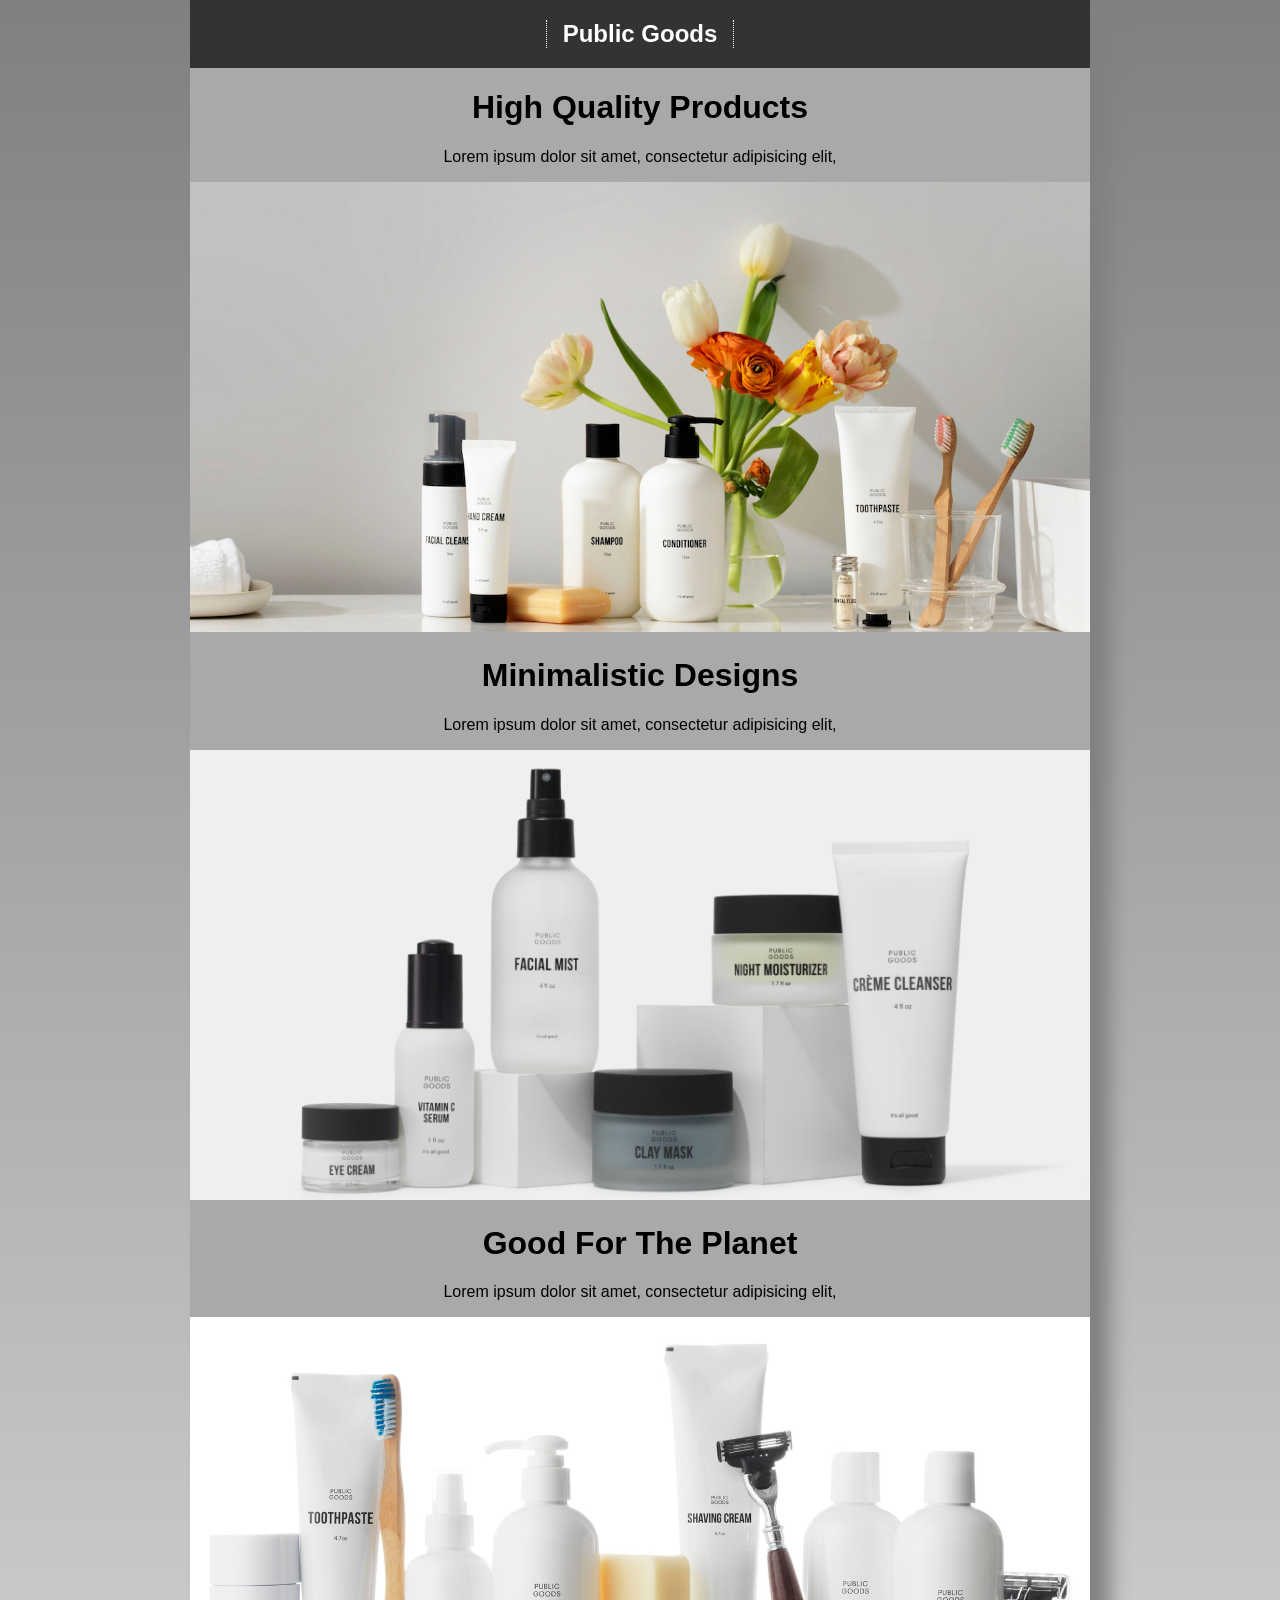
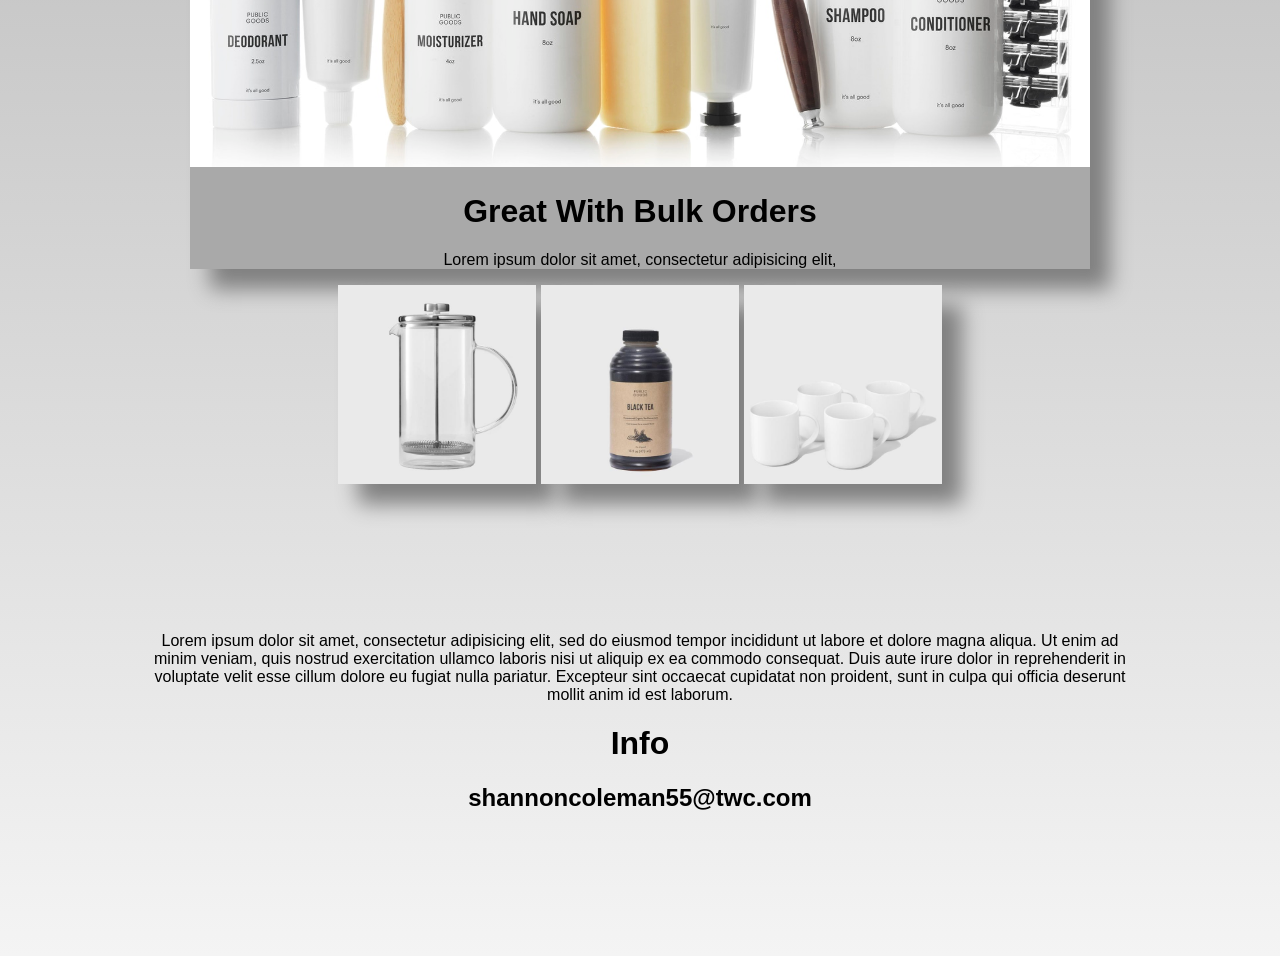
==== index.html @ bb03ae3a "Rename starter.html to index.html" ====
<!DOCTYPE html>
<html lang="en" dir="ltr">

<head>
  <meta charset="utf-8">
  <meta name="viewport" content="width=device-width, initial-scale=1.0, shrink-to-fit=no">
  <link rel="stylesheet" href="css/back.css">
  <title>this is a text</title>
</head>

<body>

  <div class="container">
    <div class="">
      <style media="screen">

      </style>
    </div>

    <div class="header">
      <h2>Public Goods</h2>
    </div>

    <div class="">
      <h1>High Quality Products</h1>
      <p>Lorem ipsum dolor sit amet, consectetur adipisicing elit, </p>
    </div>

    <div class="item1">
      <a href="https://www.publicgoods.com/collections/dental-care">
        <img src="item7.jpg" alt="" class="pic_group_1"></a>

    </div>

    <div class="cap">
      <h1>Minimalistic Designs</h1>
      <p>Lorem ipsum dolor sit amet, consectetur adipisicing elit, </p>
    </div>

    <div class="item1">
      <a href="https://www.publicgoods.com/collections/skin-care">
        <img src="pic.jpg" alt="" class="pic_group_1"></a>

    </div>

    <div class="cap">
      <h1>Good For The Planet</h1>
      <p>Lorem ipsum dolor sit amet, consectetur adipisicing elit, </p>
    </div>

    <div class="item1">
      <a href="https://www.publicgoods.com/collections/personal-care">
        <img src="item3.jpg" alt="" class="pic_group_1"></a>

    </div>
    <h1>Great With Bulk Orders</h1>
    <p>Lorem ipsum dolor sit amet, consectetur adipisicing elit, </p>
  </div>

  <a href="https://www.publicgoods.com/products/french-press">
    <img src="press.jpg" alt="" class="press"></a>
  <a href="https://www.publicgoods.com/products/organic-black-tea-concentrate">
    <img src="tea.jpg" alt="" class="tea"></a>
  <a href="https://www.publicgoods.com/products/15-5-oz-ceramic-mugs-set-of-4">
    <img src="mug.jpg" alt="" class="mug"></a>

</body>

<footer>
  <summary>
    <p>Lorem ipsum dolor sit amet, consectetur adipisicing elit, sed do eiusmod tempor incididunt ut labore et dolore magna aliqua. Ut enim ad minim veniam, quis nostrud exercitation ullamco laboris nisi ut aliquip ex ea commodo consequat. Duis aute
      irure dolor in reprehenderit in voluptate velit esse cillum dolore eu fugiat nulla pariatur. Excepteur sint occaecat cupidatat non proident, sunt in culpa qui officia deserunt mollit anim id est laborum.</p>

    <h1>Info </h1>
    <h2>shannoncoleman55@twc.com</h2>

  </summary>
</footer>

</html>
---- css/back.css ----
body {
  text-align: center;
  background-color: lightgrey;
  font-family: 'Ubuntu', sans-serif;
  margin: 0;
  background-image: linear-gradient(to bottom, grey, #F4F4F4);
}

.header {
  text-align: center;
  background: #333;
  color: #fff;
  width: 100%;
}

.header h2 {
  border-left: dotted 1px;
  border-right: dotted 1px;
  display: inline-block;
  padding-right: 1rem;
  padding-left: 1rem;
}

/* BUlk div that holds the majority of the body */
.container {
  max-width: 900px;
  display: block;
  margin: auto;
  background-color: darkgrey;
  box-shadow: 20px 20px 20px grey;
}
/* showing a group of products and the style of them */
.pic_group_1 {
  background-size: 100% 100%;
  object-fit: cover;
  width: 100%;
  height: 50vh;
  opacity: 1;
}

.pic_group_1:hover {
  transition: all 650ms;
  opacity: 0.5;
  border-radius: 40px;
  transform: translateY(-8px);
}
/* This  will probably be changed later */
@media only screen and (max-width: 1000px) {
  .container {
    background-color: #5D8AA8;
  }
}
/* these  are the 3 interactive links */
.press {
  width: 15.5%;
  height: auto;
  box-shadow: 20px 20px 20px grey;
}

.press:hover {
  transition: 650ms;
  transition: width 2s, opacity .5;
  opacity: 0.5;
  border-radius: 40px;
  transform: translateY(-10px);
  width: 18%;
}

.tea {
  width: 15.5%;
  height: auto;
  box-shadow: 20px 20px 20px grey;
}

.tea:hover {
  transition: 650ms ease-in-out;
  transition: width 2s, opacity .5;
  opacity: 0.5;
  border-radius: 40px;
  transform: translateY(-10px);
  width: 18%;
}

.mug {
  width: 15.5%;
  height: auto;
  box-shadow: 20px 20px 20px grey;
}

.mug:hover {
  transition: 650ms ease-out;
  opacity: 0.5;
  transition: width 2s, opacity .5;
  border-radius: 40px;
  transform: translateY(-10px);
  width: 18%;
}

footer {
  margin: 9rem;
}
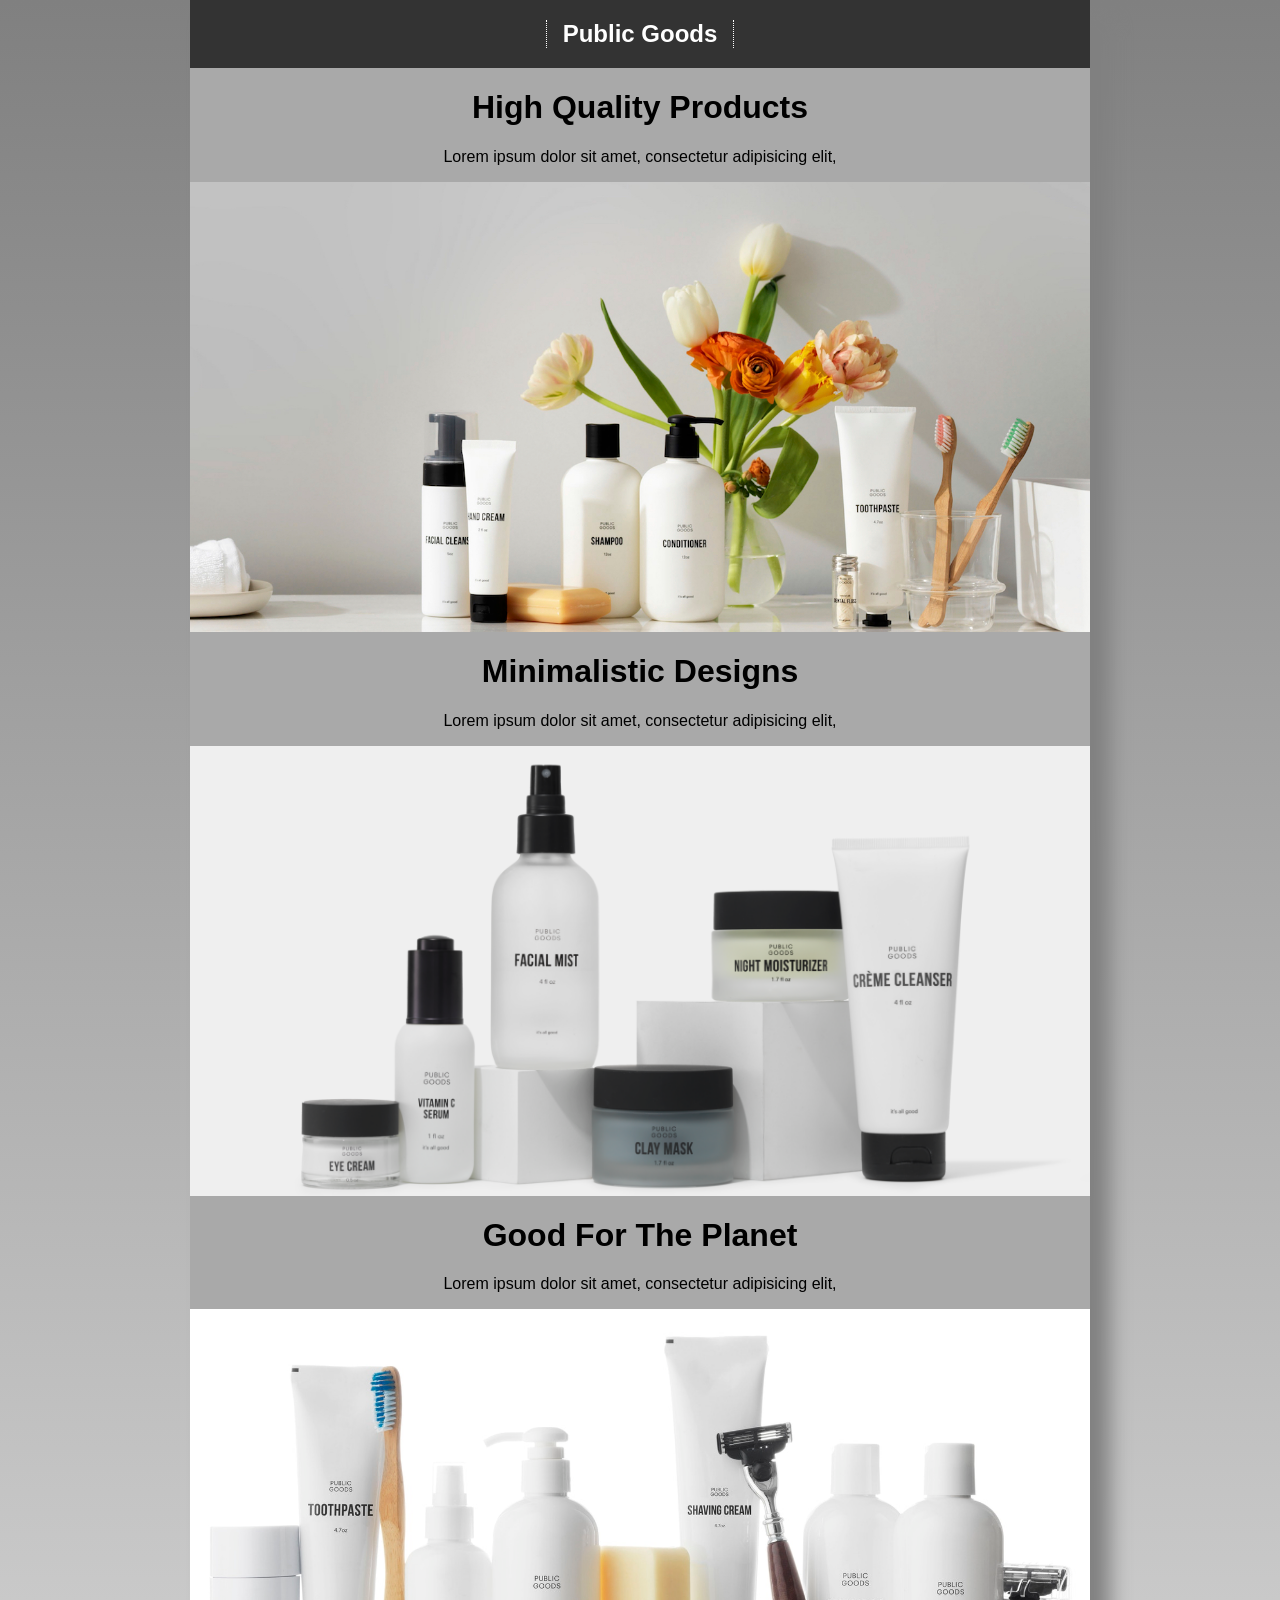
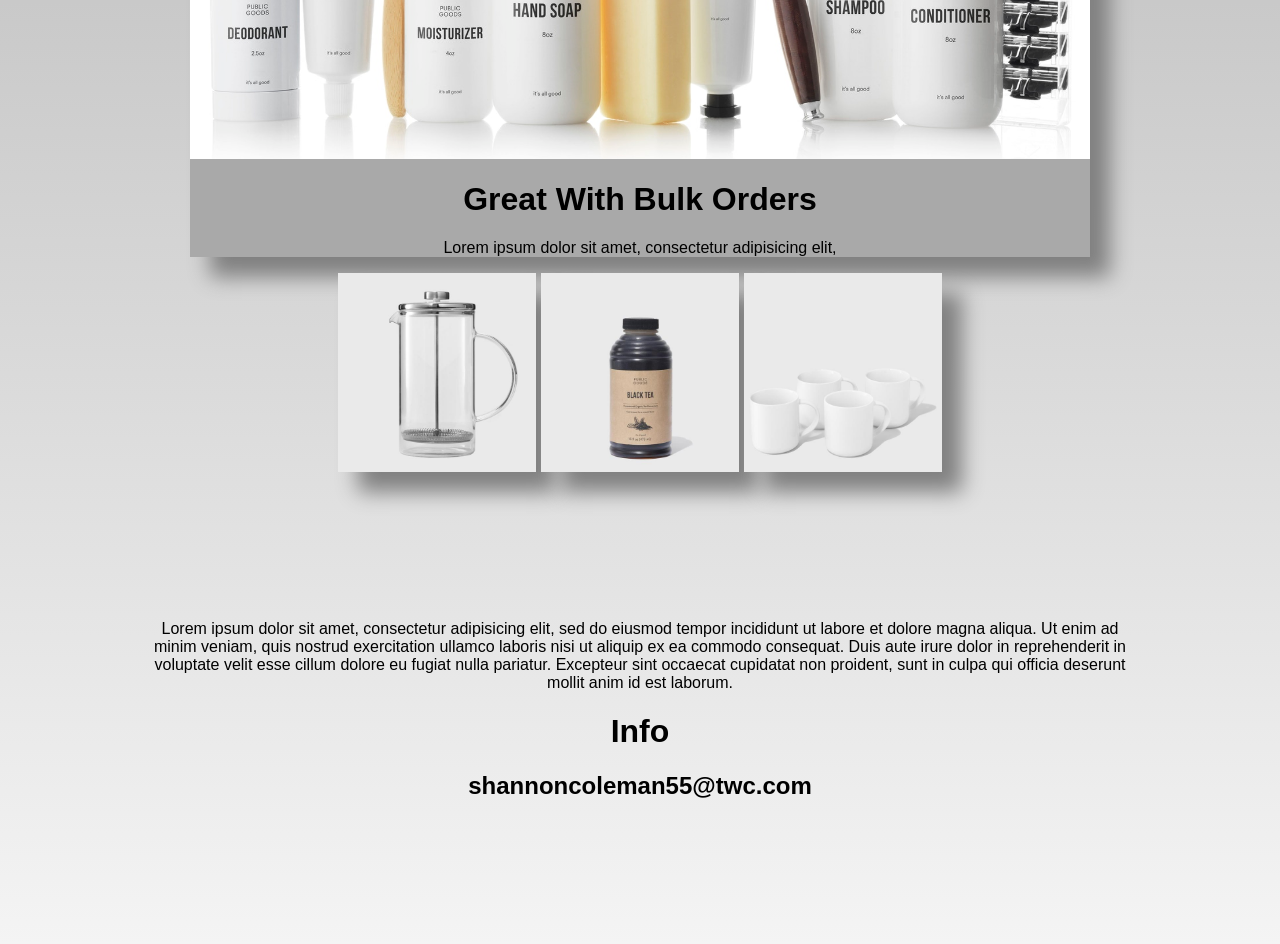
==== commit 39f78f8d: "index.html" ====
--- a/index.html
+++ b/index.html
@@ -1,4 +1,3 @@
-<!DOCTYPE html>
 <html lang="en" dir="ltr">
 
 <head>
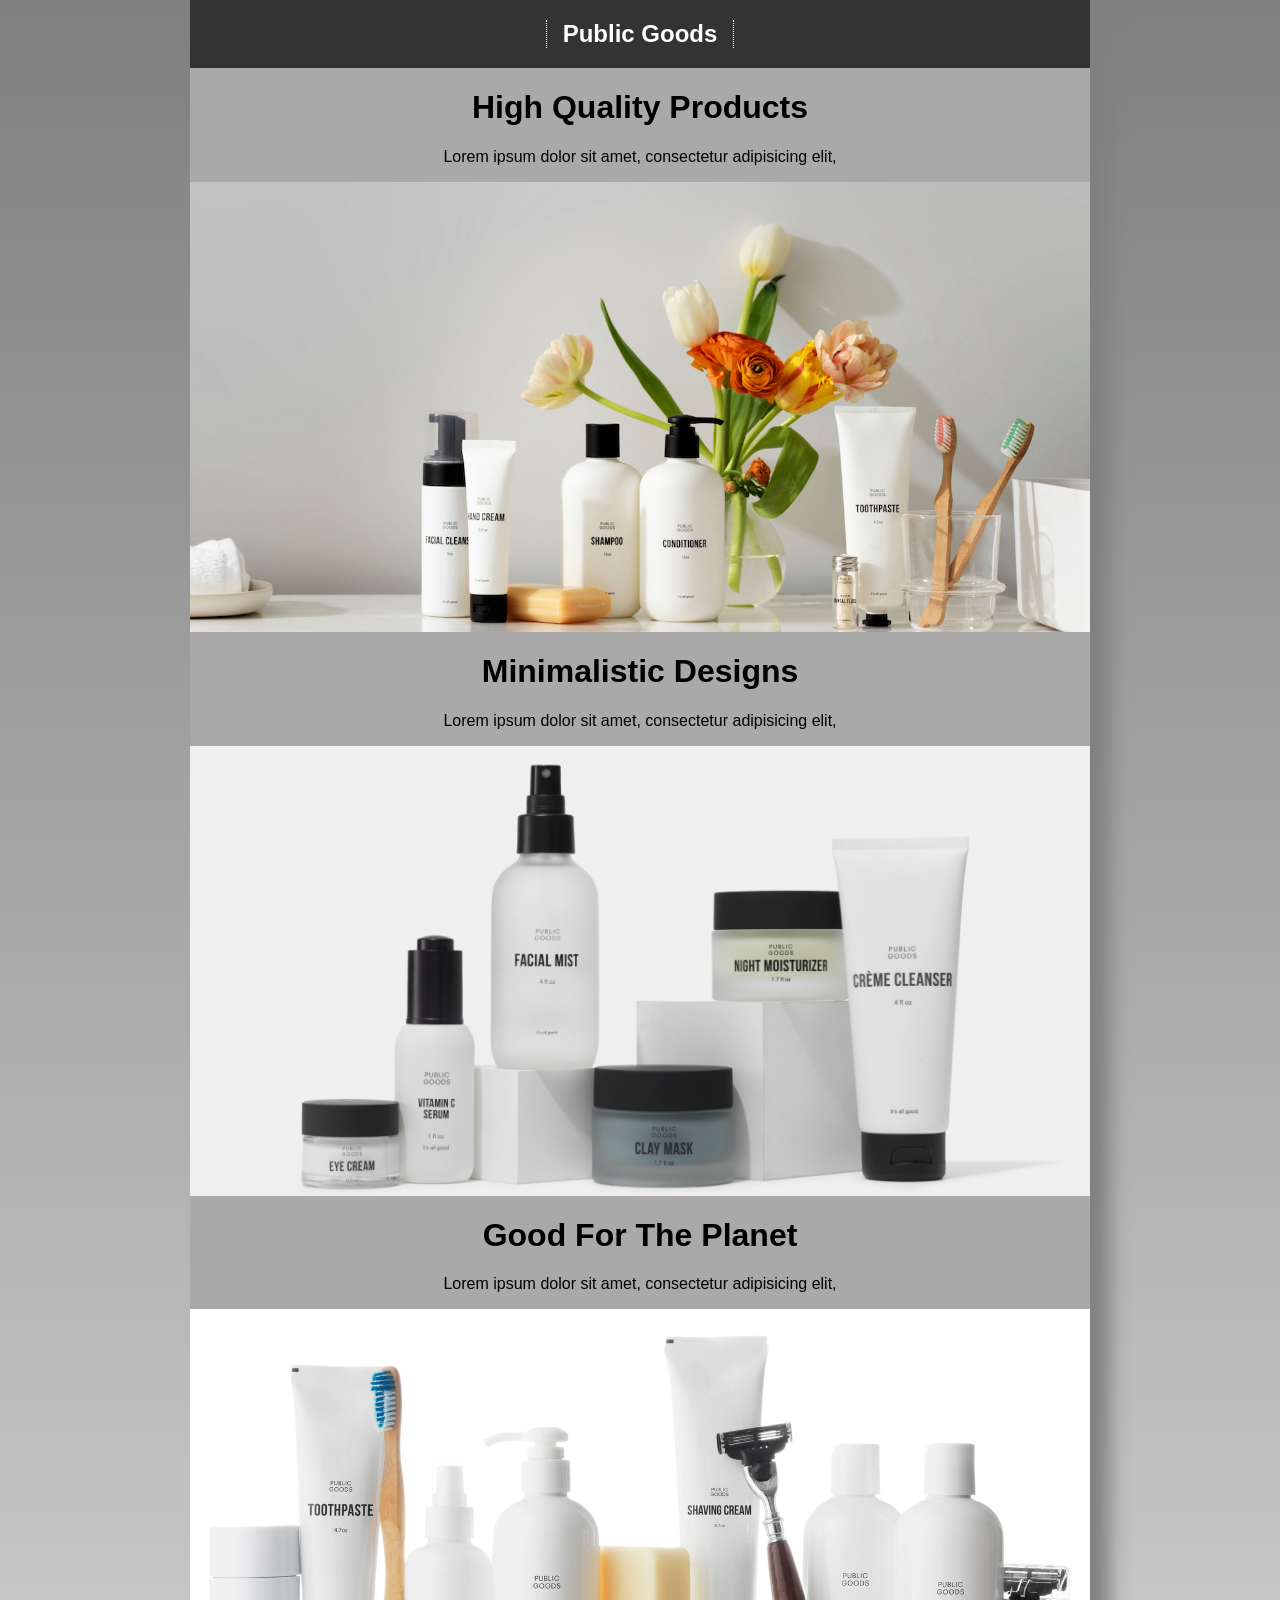
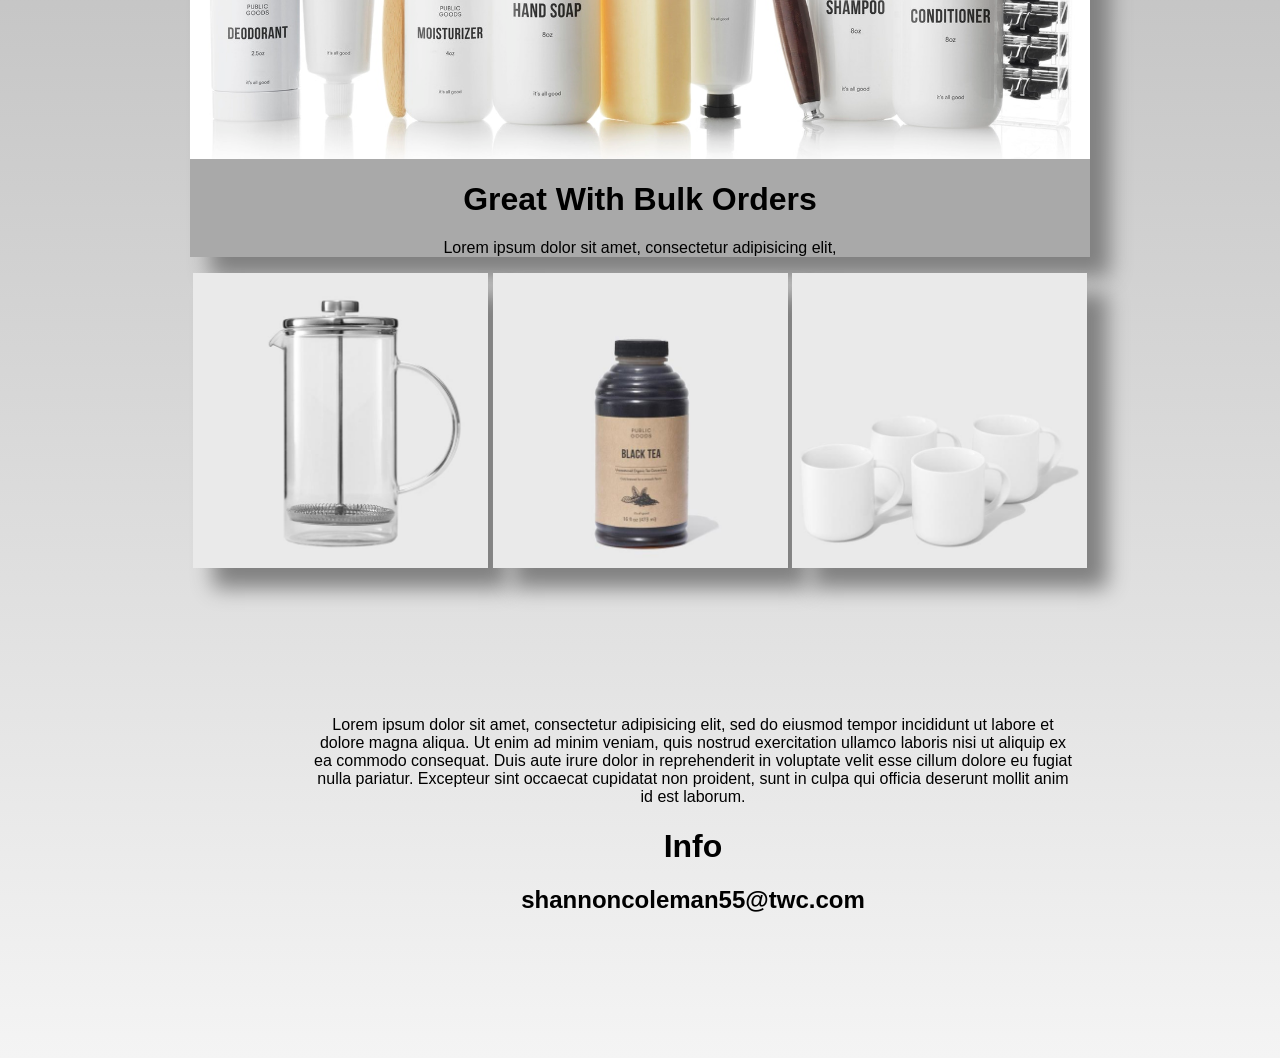
==== commit 811baea1: "Update index.html" ====
--- a/index.html
+++ b/index.html
@@ -4,7 +4,7 @@
   <meta charset="utf-8">
   <meta name="viewport" content="width=device-width, initial-scale=1.0, shrink-to-fit=no">
   <link rel="stylesheet" href="css/back.css">
-  <title>this is a text</title>
+  <title>Public Goods Copy</title>
 </head>
 
 <body>
--- a/css/back.css
+++ b/css/back.css
@@ -1,15 +1,15 @@
 body {
-  text-align: center;
-  background-color: lightgrey;
+  background-image: linear-gradient(to bottom, grey, #F4F4F4);
   font-family: 'Ubuntu', sans-serif;
   margin: 0;
-  background-image: linear-gradient(to bottom, grey, #F4F4F4);
+  text-align: center;
+
 }
 
 .header {
-  text-align: center;
   background: #333;
   color: #fff;
+  text-align: center;
   width: 100%;
 }
 
@@ -21,81 +21,105 @@
   padding-left: 1rem;
 }
 
-/* BUlk div that holds the majority of the body */
+/* needs further changes */
 .container {
-  max-width: 900px;
-  display: block;
-  margin: auto;
   background-color: darkgrey;
   box-shadow: 20px 20px 20px grey;
+  display: block;
+  max-width: 900px;
+  margin: auto;
 }
+
 /* showing a group of products and the style of them */
 .pic_group_1 {
   background-size: 100% 100%;
+  opacity: 1;
   object-fit: cover;
   width: 100%;
   height: 50vh;
-  opacity: 1;
 }
 
 .pic_group_1:hover {
+  border-radius: 40px;
+  opacity: 0.5;
   transition: all 650ms;
-  opacity: 0.5;
-  border-radius: 40px;
   transform: translateY(-8px);
 }
+
 /* This  will probably be changed later */
 @media only screen and (max-width: 1000px) {
   .container {
     background-color: #5D8AA8;
   }
 }
-/* these  are the 3 interactive links */
+
+@media only screen and (max-width: 700px) {
+
+  .tea{
+    display: block;
+    margin-left: 120px;
+   }
+  .press{
+    display: block;
+    margin-left: 120px
+   }
+  .mug{
+    display: block;
+    margin-left:120px
+   }
+}
+
+/* these  are the bottom links */
 .press {
-  width: 15.5%;
+  box-shadow: 20px 20px 20px grey;
+  width: 295;
   height: auto;
-  box-shadow: 20px 20px 20px grey;
 }
 
 .press:hover {
+  border-radius: 40px;
+  opacity: 0.5;
   transition: 650ms;
   transition: width 2s, opacity .5;
-  opacity: 0.5;
-  border-radius: 40px;
   transform: translateY(-10px);
-  width: 18%;
+  width: 330px;
 }
 
 .tea {
-  width: 15.5%;
+  box-shadow: 20px 20px 20px grey;
+  width: 295px;
   height: auto;
-  box-shadow: 20px 20px 20px grey;
 }
 
 .tea:hover {
+  border-radius: 40px;
+  opacity: 0.5;
   transition: 650ms ease-in-out;
   transition: width 2s, opacity .5;
-  opacity: 0.5;
-  border-radius: 40px;
   transform: translateY(-10px);
-  width: 18%;
+  width: 330px;
 }
 
 .mug {
-  width: 15.5%;
+  box-shadow: 20px 20px 20px grey;
+  width: 295px;
   height: auto;
-  box-shadow: 20px 20px 20px grey;
+  max-width:100%;
 }
 
 .mug:hover {
+  border-radius: 40px;
+  opacity: 0.5;
   transition: 650ms ease-out;
-  opacity: 0.5;
   transition: width 2s, opacity .5;
-  border-radius: 40px;
   transform: translateY(-10px);
-  width: 18%;
+  width: 330px;
 }
 
 footer {
   margin: 9rem;
+  padding-left: 165px;
+  padding-right: 165px;
+  text-align: center;
+  width: 60%;
 }
